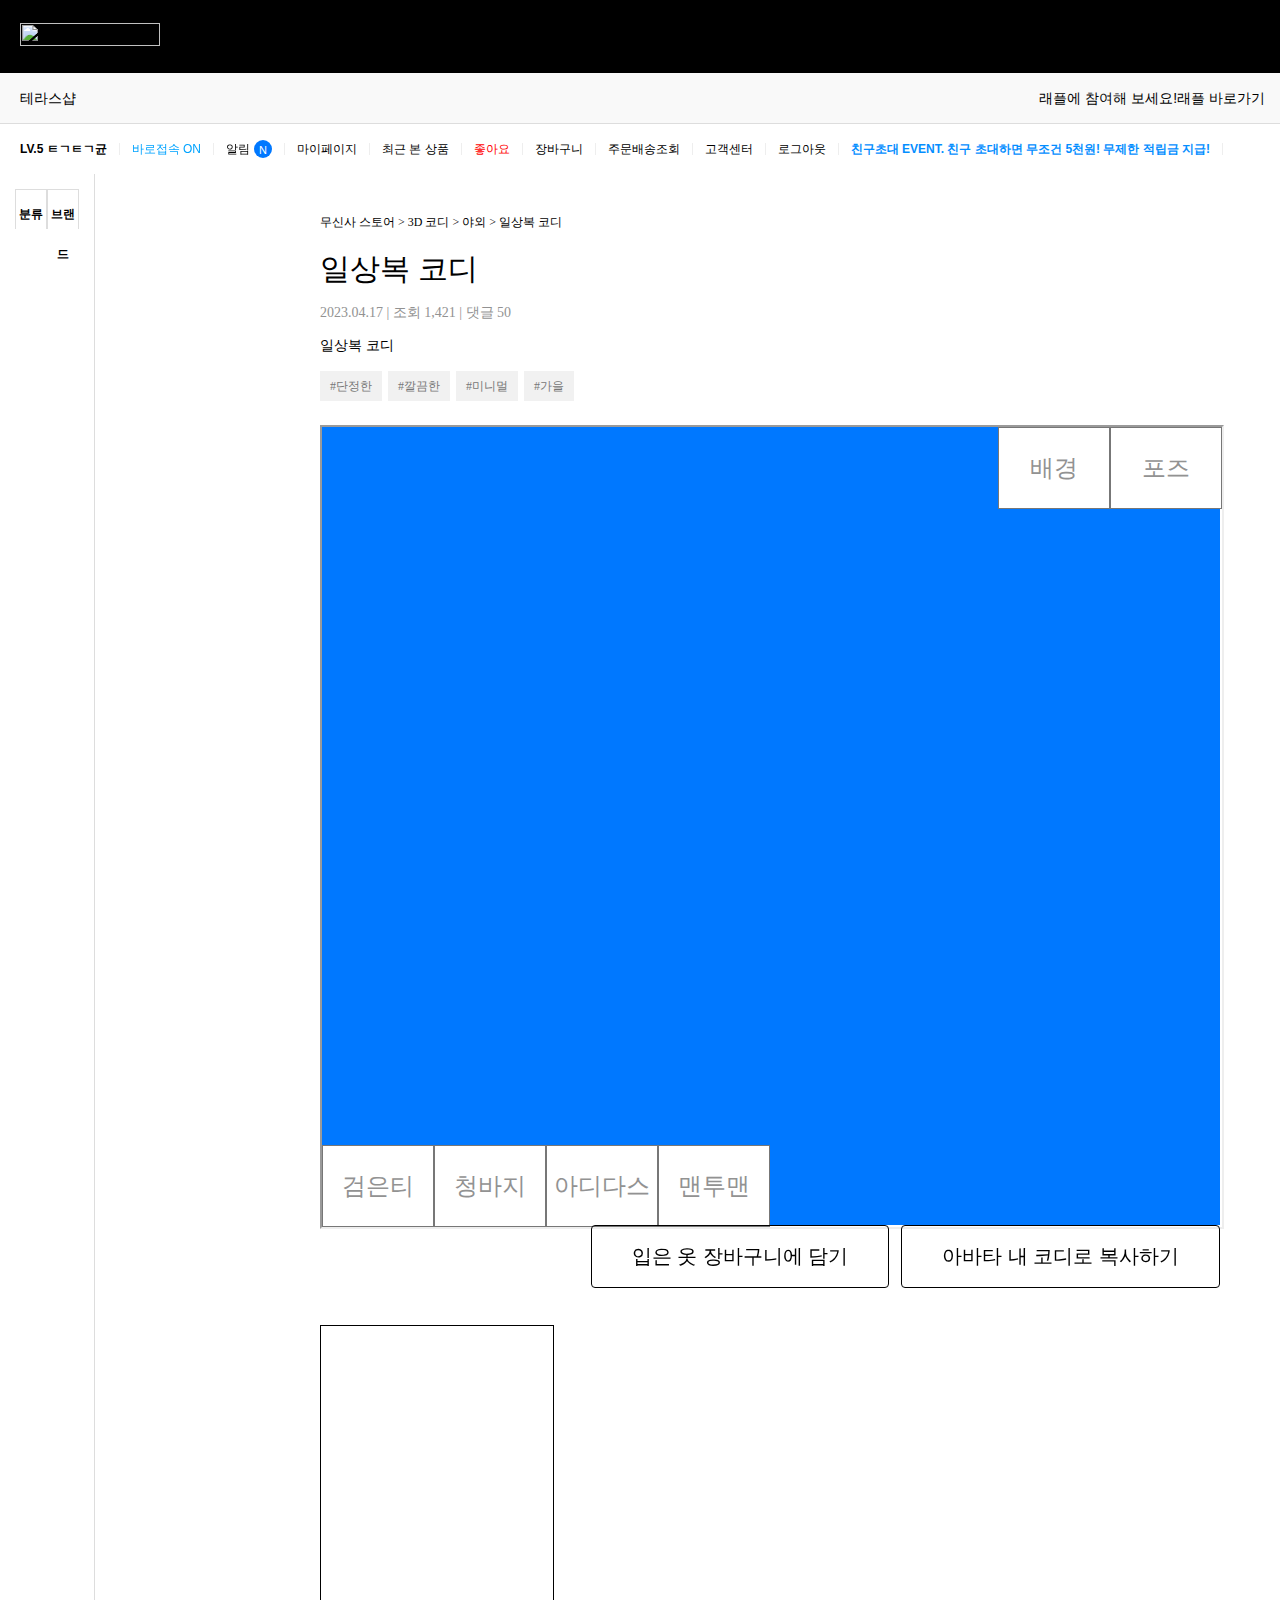
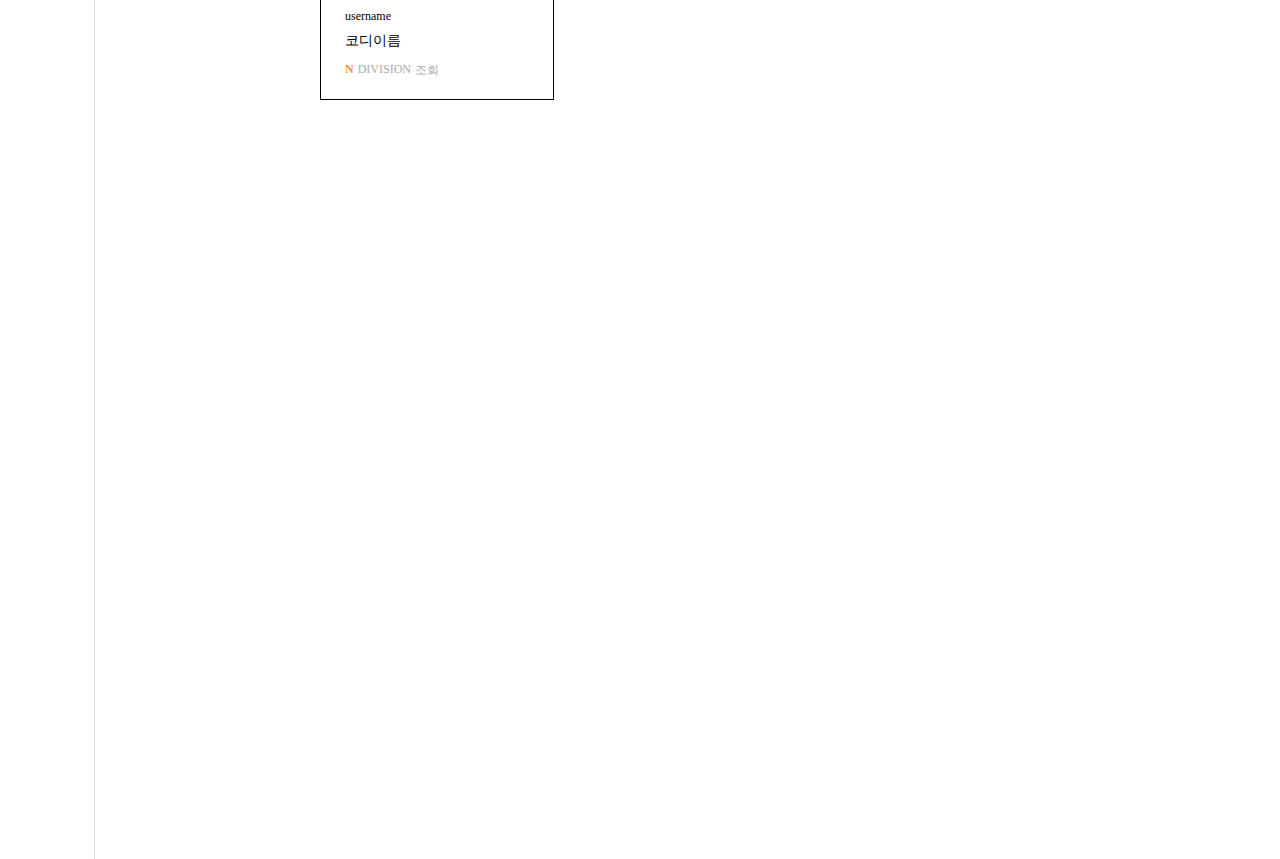
==== index.html @ df3cb5e9 "Rename index2.html to index.html" ====
<!DOCTYPE html>
<html lang="en">
  <head>
    <meta charset="UTF-8" />
    <meta http-equiv="X-UA-Compatible" content="IE=edge" />
    <meta name="viewport" content="width=device-width, initial-scale=1.0" />
    <title>Document</title>
    <script
      src="https://code.jquery.com/jquery-3.7.0.js"
      integrity="sha256-JlqSTELeR4TLqP0OG9dxM7yDPqX1ox/HfgiSLBj8+kM="
      crossorigin="anonymous"
    ></script>
    <link rel="stylesheet" href="./inde.css" />
  </head>
  <body>
    <header>
      <a href="#">
        <img
          src="https://static.msscdn.net/skin/musinsa/images/logo_nsl_20211229.png?20200204"
          alt=""
        />
      </a>
      <div class="container">
        <a href="#">동행세일</a>
        <a href="#">PLUS배송</a>
        <a href="#">랭킹</a>
        <a href="#">업데이트</a>
        <a href="#">코디</a>
        <a href="#">세일</a>
        <a href="#">스페셜</a>
        <a href="#">매거진</a>
        <a href="#">TV</a>
        <a href="#">이벤트</a>
        <a href="#">브랜드</a>
      </div>
    </header>
    <div class="header-channel-v2">
      <a
        href="#"
        class="header-channel-v2__link"
      >
        테라스샵
      </a>
      <div class="header-channel-v2__aside">
        <p class="header-channel-v2__raffle">
          래플에 참여해 보세요!
          <a
            href="#"
            class="header-channel-v2__raffle__link"
          >
            래플 바로가기
          </a>
        </p>
  
      </div>
    </div>

    <div class="header-member">
      <div class="header-member__block">
        <a
          href="#"
          aria-label="마이페이지로 이동"
          class="header-member__link header-member__link--user"
        >
          LV.5 ㅌㄱㅌㄱ균
        </a>
      </div>
      <div class="header-member__block">
        <button
          type="button"
          aria-label="바로접속 고객혜택 보기"
          data-member="direct"
          class="header-member__link header-member__link--direct-on"
        >
          바로접속 ON
        </button>
        <div data-layer="direct" class="layer layer-header-member">
         
            <title></title>
            <g fill="none" fill-rule="evenodd">
              <path
                fill="#DDD"
                d="M11.179 0L22.359 13 0 13"
                transform="translate(-134 -696) translate(40 696) translate(94.82)"
              ></path>
              <path
                fill="#FFF"
                d="M11.181 1.534L1.337 13 21.03 13z"
                transform="translate(-134 -696) translate(40 696) translate(94.82)"
              ></path>
            </g>
          </svg>
        </div>
      </div>
      <div class="header-member__block">
        <button
          aria-label="알림 레이어 열기"
          data-member="newsfeed"
          class="header-member__link"
        >
          알림</button
        ><span class="header__badge">N</span
        ><!---->
      </div>
      <div class="header-member__block">
        <a
          href="#"
          aria-label="마이페이지로 이동"
          class="header-member__link"
        >
          마이페이지
        </a>
      </div>
      <div class="header-member__block">
        <a
          href="#"
          aria-label="최근본상품 페이지로 이동"
          class="header-member__link"
        >
          최근 본 상품
        </a>
      </div>
      <div class="header-member__block">
        <a
          href="#"
          aria-label="좋아요 페이지로 이동"
          class="header-member__link header-member__link--like"
        >
          좋아요
        </a>
      </div>
      <div class="header-member__block">
        <a
          href="#"
          aria-label="장바구니 페이지로 이동"
          class="header-member__link"
        >
          장바구니 </a
        ><!---->
      </div>
      <div class="header-member__block">
        <a
          href="#"
          aria-label="주문배송조회 페이지로 이동"
          class="header-member__link"
        >
          주문배송조회
        </a>
      </div>
      <div class="header-member__block">
        <a
          href="#"
          aria-label="고객센터 페이지로 이동"
          class="header-member__link"
        >
          고객센터
        </a>
      </div>
      <div class="header-member__block">
        <a
          href="#"
          aria-label="로그아웃 하기"
          class="header-member__link"
        >
          로그아웃
        </a>
      </div>
      <div class="header-member__block">
        <a
          href="#"
          aria-label="이벤트 페이지로 이동"
          class="header-member__link header-member__link--event"
        >
          친구초대 EVENT. 친구 초대하면 무조건 5천원! 무제한 적립금 지급!
        </a>
      </div>
    </div>

    <div class="sidebar-container">
      <ul class="snb snb-2 staff-tab-box">
        <li class="box-tab-btn tab-btn btn active tab-box-category" data-for="category"><span class="title">분류</span>
        </li>
        <li class="box-tab-btn tab-btn btn tab-box-brand" data-for="brand"><span class="title">브랜드</span>
        </li>
      </ul>
    </div>

    <div class="main-container">
      <div class="link">무신사 스토어 > 3D 코디 > 야외 > 일상복 코디</div>
      <h3>일상복 코디</h3>
      <div class="date">2023.04.17 | 조회 1,421 | 댓글 50</div>

      <div class="category3D">
        <span>일상복 코디</span>
        <div class="tagcon">
          <div class="tag">#단정한</div>
          <div class="tag">#깔끔한</div>
          <div class="tag">#미니멀</div>
          <div class="tag">#가을</div>
        </div>
      </div>

      <div class="Avatar3D-container">
        <div class="canvas-container">

          <iframe src="index3.html"></iframe>
          
        </div>
        <div class="btn-container">
          <button class="long-btn">입은 옷 장바구니에 담기</button>
          <button class="long-btn">아바타 내 코디로 복사하기</button>
        </div>
      </div>

      <div class="looks-like">
        <div class="card-container">
          <div class="card-Avatar">
            <div class="thumbnail"></div>
            <div class="textcontainer">
              <span class="username">username</span>
              <p class="codyname">코디이름</p>
              <div class="sub">
                <div class="new">
                  <strong>N</strong>
                </div>
                <p>DIVISION</p>
                <div class="view">조회</div>
              </div>
            </div>
          </div>
        </div>
      </div>
    </div>
  </body>
  <script src="./index.js"></script>
</html>
---- inde.css ----
* {
  text-decoration: none;
}
body {
  margin: 0;
  position: relative;
  height: 2250px;
}
header {
  width: 100%;
  padding: 23px 0;
  display: flex;
  justify-content: space-between;
  background-color: #000;
}

.container {
  width: auto;
}
.header-channel-v2__link {
  padding: 5px;
}

.header-channel-v2__raffle {
  display: -webkit-box;
  display: -ms-flexbox;
  display: flex;
  -webkit-box-align: center;
  -ms-flex-align: center;
  align-items: center;
}

.header-member {
  display: flex;
  height: 50px;
  padding-left: 8px;
  font-size: 14px;
  font-size: 12px;
  font-family: "Apple SD Gothic Neo", "Noto Sans KR", sans-serif;
  line-height: 1.5;
  align-items: center;
}

.header-member__link--direct-on {
  padding-top: 5px;
  font-family: Musinsa, "Apple SD Gothic Neo", "Noto Sans KR", sans-serif;
  color: #00a3ff;
  transform: translate3d(0, 0, 0);
}

button,
input,
select,
textarea {
  text-transform: none;
  border: none;
  background: none;
  -webkit-appearance: button;
  cursor: pointer;
  font-size: 100%;
  margin: 0;
  vertical-align: baseline;
  display: inline-flex;
  padding: 4px;
  line-height: 21px;
  padding-top: 5px;
  font-family: Musinsa, "Apple SD Gothic Neo", "Noto Sans KR", sans-serif;
  transform: translate3d(0, 0, 0);
}

.header-member__block::after {
  display: block;
  position: absolute;
  top: 50%;
  right: 0;
  width: 1px;
  height: 12px;
  margin-top: -6px;
  background-color: #eee;
  content: "";
}

.header-member__block {
  display: flex;
  position: relative;
  box-sizing: border-box;
  height: 100%;
  padding: 0 9px 0 8px;
  align-items: center;
}

.header-member__link {
  display: inline-flex;
  padding: 4px;
  line-height: 21px;
}
.header-member__link--user {
  font-weight: 700;
}

.header-member__link--event {
  font-weight: 700;
  color: #048eff;
}

.header-member__link--like {
  color: red;
}

.header__badge {
  display: inline-block;
  min-width: 8px;
  height: 14px;
  margin: -1px 4px 0 0;
  padding: 4px 5px 0 5px;
  border-radius: 18px;
  background-color: #0078ff;
  font-size: 11px;
  font-family: Musinsa, "Apple SD Gothic Neo", "Noto Sans KR", sans-serif;
  line-height: normal;
  color: #fff;
  text-align: center;
  vertical-align: top;
}

a {
  color: inherit;
  text-decoration: none;
}
header a img {
  width: 140px;
  height: 23px;
  margin: 0 0 0 20px;
}
.header-channel-v2 {
  font-family: "Apple SD Gothic Neo", "Noto Sans KR", sans-serif;
  -webkit-box-align: center;
  align-items: center;
  height: 50px;
  padding: 0 15px;
  background-color: #f9f9f9;
  border-bottom: 1px solid #ddd;
  color: #000;
  font-size: 14px;
  line-height: 21px;
  display: flex;
}
.header-channel-v2__brand-recruit {
  text-align: center;
  align-content: center;
  align-items: center;
}
.header-channel-v2__aside {
  display: -webkit-box;
  display: -ms-flexbox;
  display: flex;
  margin-left: auto;
}

.sidebar-container {
  position: absolute;
  border-right: 1px solid #ddd;
  height: 100%;
  padding: 15px 15px 20px;
}

.snb {
  color: #000000;
  font-size: 12px;
  font-family: "Apple SD Gothic Neo", "Noto Sans KR", sans-serif;
  list-style: none;
  margin: 0;
  padding: 0;
  display: flex;
  flex-direction: row;
  height: 40px;
  margin-bottom: 14px;
}

.box-tab-btn {
  font-size: 12px;
  font-family: "Apple SD Gothic Neo", "Noto Sans KR", sans-serif;
  list-style: none;
  display: inline-block;
  float: left;
  width: 50%;
  -webkit-box-sizing: border-box;
  height: 40px;
  line-height: 40px;
  text-align: center;
  border: 1px solid #ddd;
  font-weight: bold;
  color: #000;
  background-color: #fff;
  border-bottom: none;
  border-left: 1px solid #ddd;
}

.tablist {
  width: 240px;
  margin: 0 10px;
  display: flex;
  flex-direction: column;
  justify-content: space-between;
  align-items: center;
}

.navmenu {
  display: flex;
  width: 100%;
  justify-content: space-between;
  height: 40px;
  align-items: center;
}

.navmenu > a {
  width: 100%;
  text-decoration: none;
  color: #000;
}

.navmenu > div {
  cursor: pointer;
}

.submenu {
  width: 100%;
  padding-bottom: 20px;
}
.non-click {
  display: none;
}

.click {
  display: block;
}

ul {
  list-style: none;
  list-style-image: none;
  font-size: 12px;
  height: 140px;
  display: flex;
  flex-direction: column;
  flex-wrap: wrap;
  padding-left: 12px;
}
li {
  padding: 4px 0;
}
.main-container {
  position: absolute;
  width: calc(100% - 380px);
  left: 300px;
  padding: 20px;
}

.link {
  width: calc(100% - 380px);
  padding: 20px 0 18px 0px;
  font-size: 12px;
  padding-bottom: 18px;
}

h3 {
  font-size: 30px;
  font-weight: 500;
  margin: 0;
  padding-bottom: 14px;
}

.date {
  font-size: 14px;
  color: #929292;
  padding-bottom: 14px;
}
.tagcon {
  display: flex;
  gap: 6px;
  margin-top: 16px;
}
.tag {
  width: auto;
  display: flex;
  height: 30px;
  color: #777;
  font-size: 12px;
  padding: 0px 10px;
  align-items: center;
  text-align: center;
  background-color: #f1f1f1;
}

.category3D {
  width: 100%;
  height: 89px;
}

.category3D span {
  font-size: 14px;
  padding-bottom: 12px;
}
.Avatar3D-container {
  width: 100%;
  height: 900px;
}
.canvas-container {
  width: 100%;
  height: 800px;
  background-color: #0078ff;
}
iframe{
  width: 100%;
  height: 100%;
}

.btn-container {
  width: 100%;
  display: flex;
  justify-content: end;
  gap: 12px;
}

.long-btn {
  padding: 20px 40px;
  font-size: 20px;
  border-radius: 4px;
  background-color: transparent;
  border: 1px solid #000;
}

.card-container {
  width: 1310px;
  display: flex;
  gap: 36px;
  flex-wrap: wrap;
}

.card-Avatar {
  width: 200px;
  height: 333px;
  display: flex;
  flex-direction: column;
  gap: 16px;
  align-items: center;
  border: 1px solid #000;
  padding: 20px 16px;
}

.thumbnail {
  width: 200px;
  height: 252px;
}

.textcontainer {
  width: calc(100% - 16px);
}
.textcontainer p {
  margin: 0;
}
.username {
  font-size: 12px;
}
.codyname {
  font-size: 14px;
  padding-top: 8px;
}
.sub {
  font-size: 12px;
  display: flex;
  gap: 4px;
  color: #aaaaaa;
  padding-top: 12px;
}

.new {
  color: #ff923a;
  font-weight: 700;
}
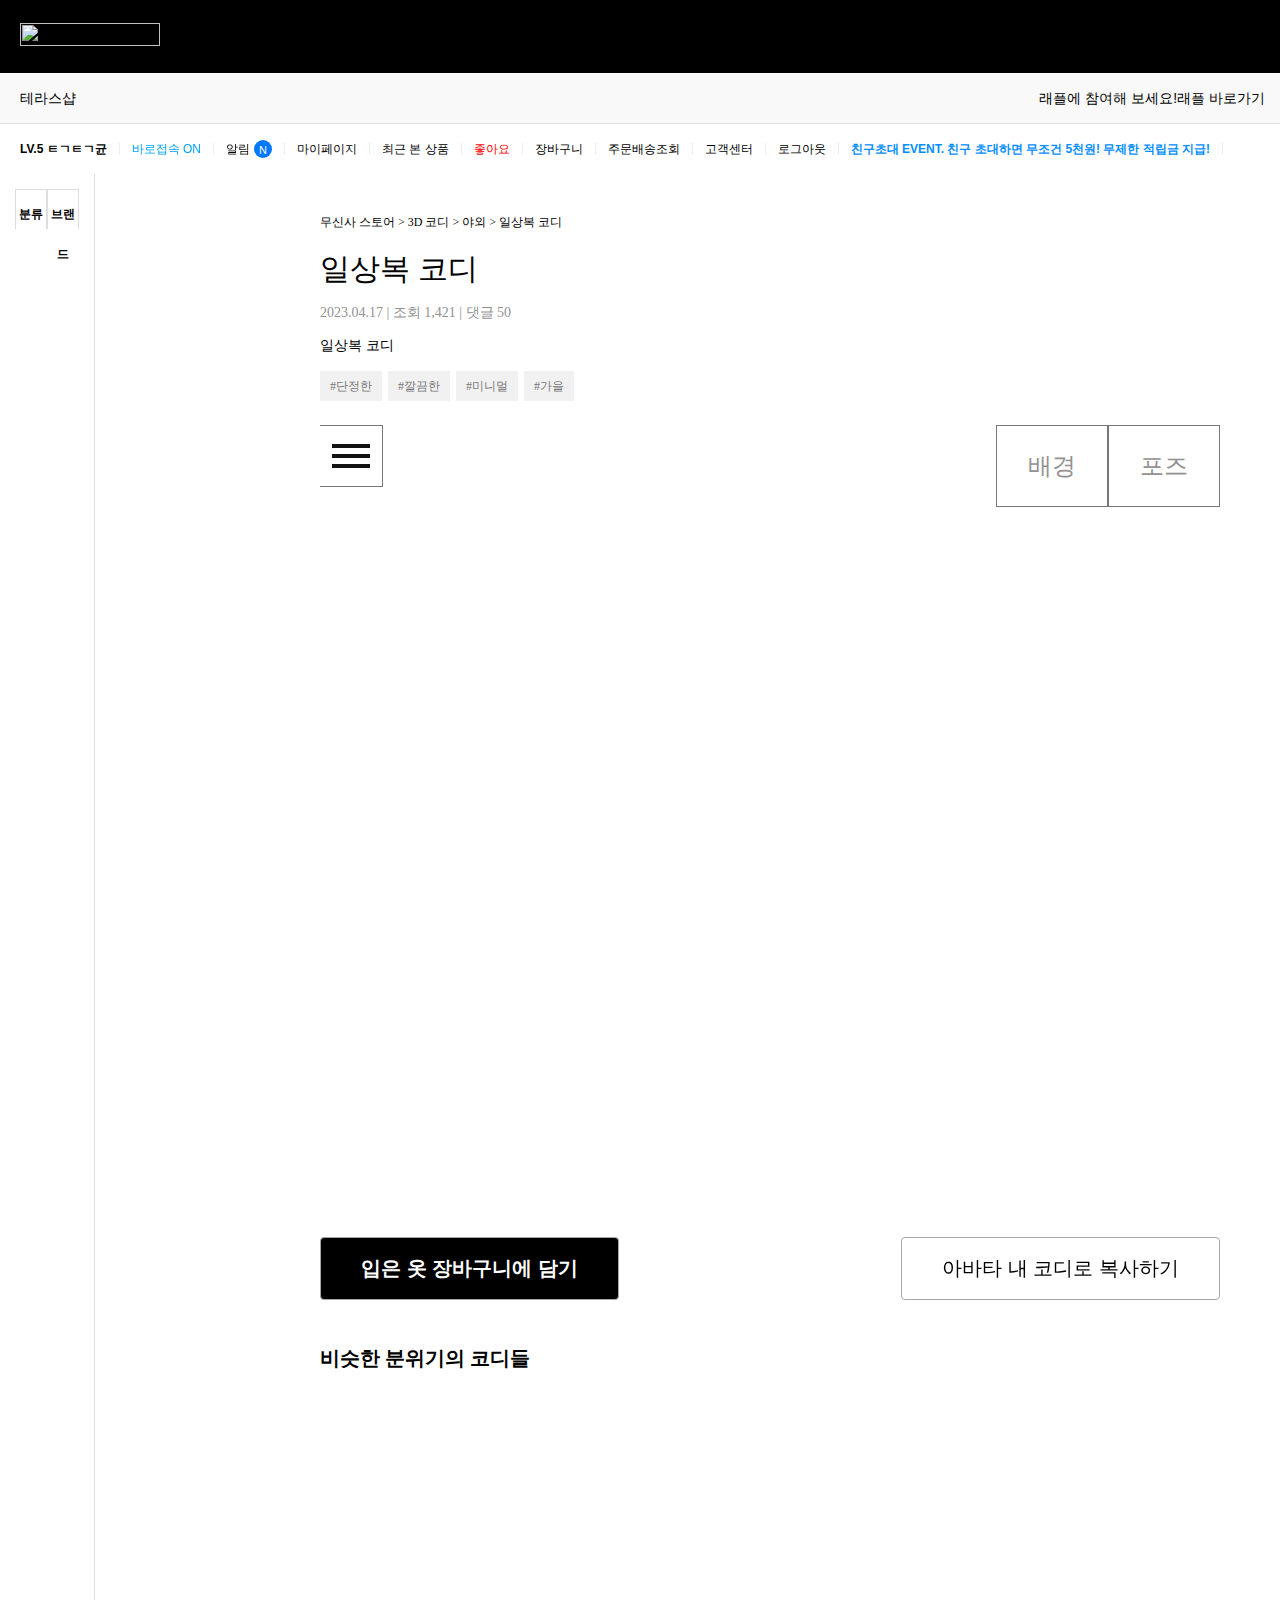
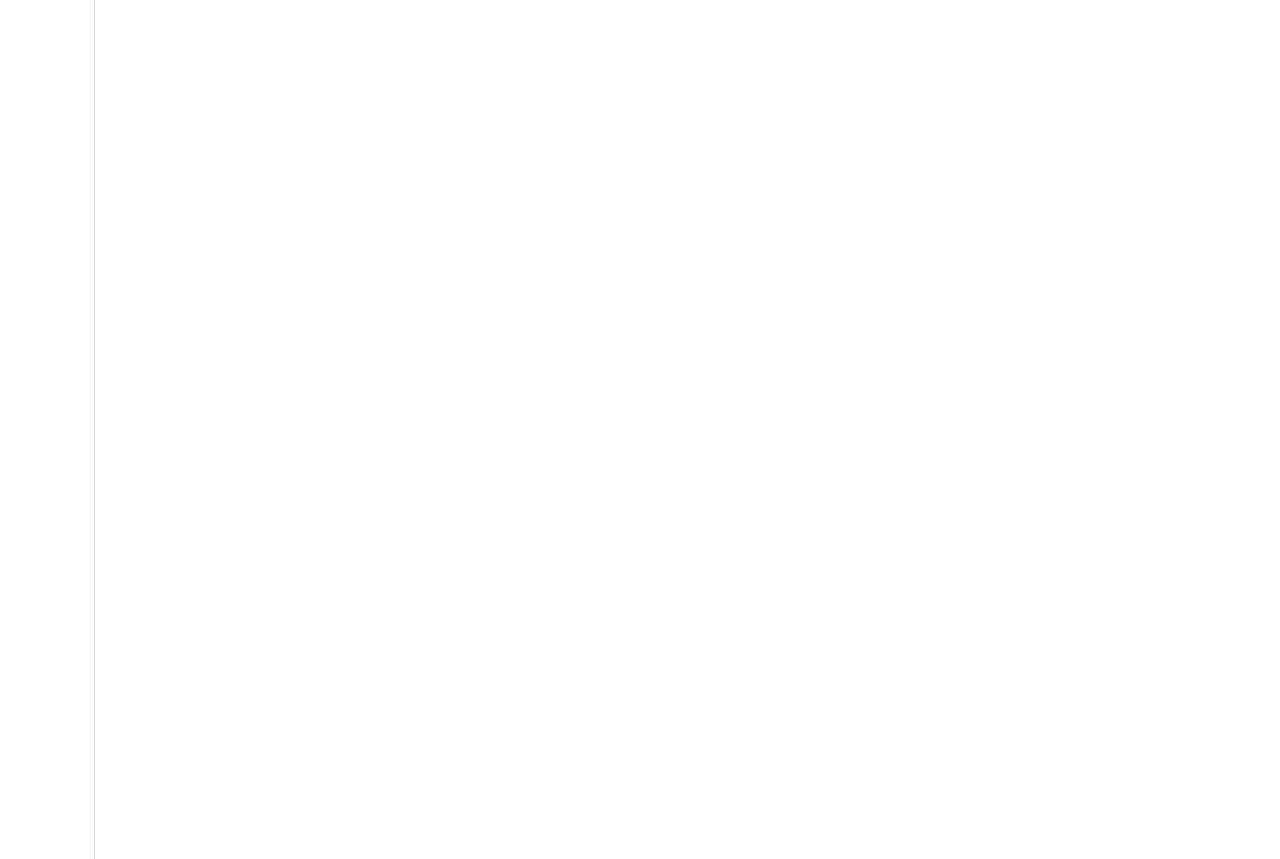
==== commit 7dd50129: "aa" ====
--- a/index.html
+++ b/index.html
@@ -10,7 +10,7 @@
       integrity="sha256-JlqSTELeR4TLqP0OG9dxM7yDPqX1ox/HfgiSLBj8+kM="
       crossorigin="anonymous"
     ></script>
-    <link rel="stylesheet" href="./inde.css" />
+    <link rel="stylesheet" href="./index.css" />
   </head>
   <body>
     <header>
@@ -28,7 +28,7 @@
         <a href="#">코디</a>
         <a href="#">세일</a>
         <a href="#">스페셜</a>
-        <a href="#">매거진</a>
+        <a href="#">매거진</a>`
         <a href="#">TV</a>
         <a href="#">이벤트</a>
         <a href="#">브랜드</a>
@@ -203,18 +203,19 @@
       <div class="Avatar3D-container">
         <div class="canvas-container">
 
-          <iframe src="index3.html"></iframe>
+          <iframe class="frame" src="index7.html" scrolling="yes"></iframe>
           
         </div>
         <div class="btn-container">
           <button class="long-btn">입은 옷 장바구니에 담기</button>
-          <button class="long-btn">아바타 내 코디로 복사하기</button>
+          <button  class="long-btn"><a href="/index6.html">아바타 내 코디로 복사하기</a></button>
         </div>
       </div>
 
       <div class="looks-like">
+        <h2>비슷한 분위기의 코디들</h2>
         <div class="card-container">
-          <div class="card-Avatar">
+          <!-- <div class="card-Avatar">
             <div class="thumbnail"></div>
             <div class="textcontainer">
               <span class="username">username</span>
@@ -227,7 +228,7 @@
                 <div class="view">조회</div>
               </div>
             </div>
-          </div>
+          </div> -->
         </div>
       </div>
     </div>
--- a/index.css
+++ b/index.css
@@ -0,0 +1,590 @@
+* {
+  text-decoration: none;
+}
+body {
+  margin: 0;
+  position: relative;
+  height: 2250px;
+}
+header {
+  width: 100%;
+  padding: 23px 0;
+  display: flex;
+  justify-content: space-between;
+  background-color: #000;
+}
+
+.container {
+  width: auto;
+}
+.header-channel-v2__link {
+  padding: 5px;
+}
+
+.header-channel-v2__raffle {
+  display: -webkit-box;
+  display: -ms-flexbox;
+  display: flex;
+  -webkit-box-align: center;
+  -ms-flex-align: center;
+  align-items: center;
+}
+
+.header-member {
+  display: flex;
+  height: 50px;
+  padding-left: 8px;
+  font-size: 14px;
+  font-size: 12px;
+  font-family: "Apple SD Gothic Neo", "Noto Sans KR", sans-serif;
+  line-height: 1.5;
+  align-items: center;
+}
+
+.header-member__link--direct-on {
+  padding-top: 5px;
+  font-family: Musinsa, "Apple SD Gothic Neo", "Noto Sans KR", sans-serif;
+  color: #00a3ff;
+  transform: translate3d(0, 0, 0);
+}
+
+button,
+input,
+select,
+textarea {
+  text-transform: none;
+  border: none;
+  background: none;
+  -webkit-appearance: button;
+  cursor: pointer;
+  font-size: 100%;
+  margin: 0;
+  vertical-align: baseline;
+  display: inline-flex;
+  padding: 4px;
+  line-height: 21px;
+  padding-top: 5px;
+  font-family: Musinsa, "Apple SD Gothic Neo", "Noto Sans KR", sans-serif;
+  transform: translate3d(0, 0, 0);
+}
+
+.header-member__block::after {
+  display: block;
+  position: absolute;
+  top: 50%;
+  right: 0;
+  width: 1px;
+  height: 12px;
+  margin-top: -6px;
+  background-color: #eee;
+  content: "";
+}
+
+.header-member__block {
+  display: flex;
+  position: relative;
+  box-sizing: border-box;
+  height: 100%;
+  padding: 0 9px 0 8px;
+  align-items: center;
+}
+
+.header-member__link {
+  display: inline-flex;
+  padding: 4px;
+  line-height: 21px;
+}
+.header-member__link--user {
+  font-weight: 700;
+}
+
+.header-member__link--event {
+  font-weight: 700;
+  color: #048eff;
+}
+
+.header-member__link--like {
+  color: red;
+}
+
+.header__badge {
+  display: inline-block;
+  min-width: 8px;
+  height: 14px;
+  margin: -1px 4px 0 0;
+  padding: 4px 5px 0 5px;
+  border-radius: 18px;
+  background-color: #0078ff;
+  font-size: 11px;
+  font-family: Musinsa, "Apple SD Gothic Neo", "Noto Sans KR", sans-serif;
+  line-height: normal;
+  color: #fff;
+  text-align: center;
+  vertical-align: top;
+}
+
+a {
+  color: inherit;
+  text-decoration: none;
+}
+header a img {
+  width: 140px;
+  height: 23px;
+  margin: 0 0 0 20px;
+}
+.header-channel-v2 {
+  font-family: "Apple SD Gothic Neo", "Noto Sans KR", sans-serif;
+  -webkit-box-align: center;
+  align-items: center;
+  height: 50px;
+  padding: 0 15px;
+  background-color: #f9f9f9;
+  border-bottom: 1px solid #ddd;
+  color: #000;
+  font-size: 14px;
+  line-height: 21px;
+  display: flex;
+}
+.header-channel-v2__brand-recruit {
+  text-align: center;
+  align-content: center;
+  align-items: center;
+}
+.header-channel-v2__aside {
+  display: -webkit-box;
+  display: -ms-flexbox;
+  display: flex;
+  margin-left: auto;
+}
+
+.sidebar-container {
+  position: absolute;
+  border-right: 1px solid #ddd;
+  height: 100%;
+  padding: 15px 15px 20px;
+}
+
+.snb {
+  color: #000000;
+  font-size: 12px;
+  font-family: "Apple SD Gothic Neo", "Noto Sans KR", sans-serif;
+  list-style: none;
+  margin: 0;
+  padding: 0;
+  display: flex;
+  flex-direction: row;
+  height: 40px;
+  margin-bottom: 14px;
+}
+
+.box-tab-btn {
+  font-size: 12px;
+  font-family: "Apple SD Gothic Neo", "Noto Sans KR", sans-serif;
+  list-style: none;
+  display: inline-block;
+  float: left;
+  width: 50%;
+  -webkit-box-sizing: border-box;
+  height: 40px;
+  line-height: 40px;
+  text-align: center;
+  border: 1px solid #ddd;
+  font-weight: bold;
+  color: #000;
+  background-color: #fff;
+  border-bottom: none;
+  border-left: 1px solid #ddd;
+}
+
+.tablist {
+  width: 240px;
+  margin: 0 10px;
+  display: flex;
+  flex-direction: column;
+  justify-content: space-between;
+  align-items: center;
+}
+
+.navmenu {
+  display: flex;
+  width: 100%;
+  justify-content: space-between;
+  height: 40px;
+  align-items: center;
+}
+
+.navmenu > a {
+  width: 100%;
+  text-decoration: none;
+  color: #000;
+}
+
+.navmenu > div {
+  cursor: pointer;
+}
+
+.submenu {
+  width: 100%;
+  padding-bottom: 20px;
+}
+.non-click {
+  display: none;
+}
+
+.click {
+  display: block;
+}
+
+ul {
+  list-style: none;
+  list-style-image: none;
+  font-size: 12px;
+  height: 140px;
+  display: flex;
+  flex-direction: column;
+  flex-wrap: wrap;
+  padding-left: 12px;
+}
+li {
+  padding: 4px 0;
+}
+.main-container {
+  position: absolute;
+  width: calc(100% - 380px);
+  left: 300px;
+  padding: 20px;
+}
+
+.link {
+  width: calc(100% - 380px);
+  padding: 20px 0 18px 0px;
+  font-size: 12px;
+  padding-bottom: 18px;
+}
+
+h3 {
+  font-size: 30px;
+  font-weight: 500;
+  margin: 0;
+  padding-bottom: 14px;
+}
+
+.date {
+  font-size: 14px;
+  color: #929292;
+  padding-bottom: 14px;
+}
+
+.tagList {
+  display: flex;
+  gap: 5px;
+}
+
+.tagcon {
+  display: flex;
+  gap: 6px;
+  margin-top: 16px;
+}
+.tag {
+  width: auto;
+  display: flex;
+  height: 30px;
+  color: #777;
+  font-size: 12px;
+  padding: 0px 10px;
+  align-items: center;
+  text-align: center;
+  background-color: #f1f1f1;
+}
+
+.category3D {
+  width: 100%;
+  height: 89px;
+}
+
+.category3D span {
+  font-size: 14px;
+  padding-bottom: 12px;
+}
+.Avatar3D-container {
+  width: 100%;
+  height: 900px;
+}
+.canvas-container {
+  width: 100%;
+  height: 800px;
+}
+iframe {
+  width: 100%;
+  height: 100%;
+}
+
+.looks-like {
+  display: flex;
+  gap: 60px;
+  justify-content: space-between;
+}
+
+.cardLayoutWrap {
+  flex: 1;
+  overflow: hidden;
+  -webkit-user-select: none;
+}
+
+.cardLayoutscroll {
+  display: flex;
+  overflow-x: scroll;
+}
+
+.looks-like h2 {
+  margin-top: 20px;
+  width: 240px;
+  font-size: 20px;
+}
+
+.card-container {
+  width: 100%;
+  display: flex;
+  gap: 36px;
+  flex-wrap: wrap;
+  flex: 1;
+}
+
+.btn-container {
+  width: 100%;
+  display: flex;
+  justify-content: space-between;
+  gap: 12px;
+  margin-bottom: 30px;
+}
+
+.long-btn:nth-child(1) {
+  background-color: #000000;
+  font-weight: 700;
+  color: white;
+}
+
+.long-btn {
+  margin-top: 12px;
+  padding: 20px 40px;
+  font-size: 20px;
+  border-radius: 4px;
+  background-color: transparent;
+  border: 1px solid #a6a6a6;
+}
+
+.card-Avatar {
+  width: 181px;
+  height: 333px;
+  display: flex;
+  flex-direction: column;
+  gap: 16px;
+  align-items: center;
+  padding: 20px 16px;
+}
+
+.thumbnail {
+  background-image: url(./img/cha1.png);
+  background-size: cover;
+  background-position: center;
+  width: 200px;
+  height: 252px;
+}
+
+.Thum {
+  object-fit: contain;
+}
+
+.textcontainer {
+  width: calc(100% - 16px);
+}
+.textcontainer p {
+  margin: 0;
+}
+.username {
+  font-size: 12px;
+}
+.codyname {
+  font-size: 14px;
+  padding-top: 8px;
+}
+.sub {
+  font-size: 12px;
+  display: flex;
+  gap: 4px;
+  color: #aaaaaa;
+  padding-top: 12px;
+}
+
+.new {
+  color: #ff923a;
+  font-weight: 700;
+}
+
+.frame {
+  border: none;
+}
+
+.hr-1 {
+  margin-top: -4px;
+  margin-bottom: 50px;
+}
+
+.hr-2 {
+  margin-top: 80px;
+  margin-bottom: 50px;
+}
+
+h4 {
+  font-size: 14px;
+  font-weight: 400;
+}
+
+.cardLayout {
+  margin-left: 40px;
+  display: flex;
+  gap: 10px;
+}
+
+.cardLayout > p {
+  width: 40px;
+  transform: translateY(-10px);
+}
+
+.cards {
+  width: 174px;
+  box-sizing: border-box;
+  padding: 10px;
+  border: 1px solid #dddddd;
+  background-color: white;
+  position: relative;
+}
+
+.cards h1 {
+  font-size: 14px;
+  line-height: 0px;
+}
+.cards .title {
+  font-size: 14px;
+}
+
+.cards .Thum {
+  width: 100%;
+  height: 170px;
+  margin-bottom: 10px;
+}
+
+.price {
+  margin-top: -8px;
+  margin-bottom: -8px;
+  display: flex;
+  justify-content: space-between;
+  font-weight: 500;
+}
+
+.price p:nth-child(1) {
+  text-decoration: line-through;
+  color: #b2b2b2;
+}
+.price p:nth-child(2) {
+}
+
+.lable {
+  position: absolute;
+  background-color: #ffffff;
+  padding: 2px;
+}
+
+.couponFlex {
+  display: flex;
+  align-items: center;
+  justify-content: space-between;
+  padding-bottom: 8px;
+  margin-bottom: 8px;
+  border-bottom: 1px solid #dddddd;
+}
+
+.couponFlex div:nth-child(2) {
+  color: #4162c9;
+}
+
+.coupon {
+  background-color: #4162c9;
+  color: white;
+  font-weight: 800;
+  padding: 4px;
+  font-size: 12px;
+  display: inline-block;
+}
+
+.star {
+  display: flex;
+  align-items: center;
+  gap: 2px;
+}
+.star img {
+}
+.star span {
+  color: #ff923a;
+  font-size: 12px;
+}
+
+.heart {
+  display: flex;
+  align-items: center;
+  gap: 2px;
+}
+.heart img {
+}
+.heart span {
+  font-size: 12px;
+  color: #444444;
+}
+
+.해시태그 {
+  display: flex;
+  align-items: center;
+  margin-top: 20px;
+}
+.해시태그 div {
+  display: flex;
+  align-items: center;
+  margin-left: 60px;
+}
+.해시태그 div button {
+  border: 1px solid #e4e4e4;
+  height: 35px;
+  width: 60px;
+  text-align: center;
+  display: flex;
+  justify-content: center;
+}
+
+textarea {
+  resize: none;
+  height: 24px;
+  overflow: hidden;
+  border: 1px solid #e4e4e4;
+}
+
+.제목입력 textarea {
+  width: 300px;
+}
+
+.설명입력 textarea {
+  width: 100%;
+  height: 300px;
+}
+
+.등록 {
+  background-color: #000;
+  width: 140px;
+  height: 60px;
+  color: white;
+  font-size: 20px;
+  display: flex;
+  justify-content: center;
+  align-items: center;
+  margin: auto;
+  margin-top: 30px;
+}
